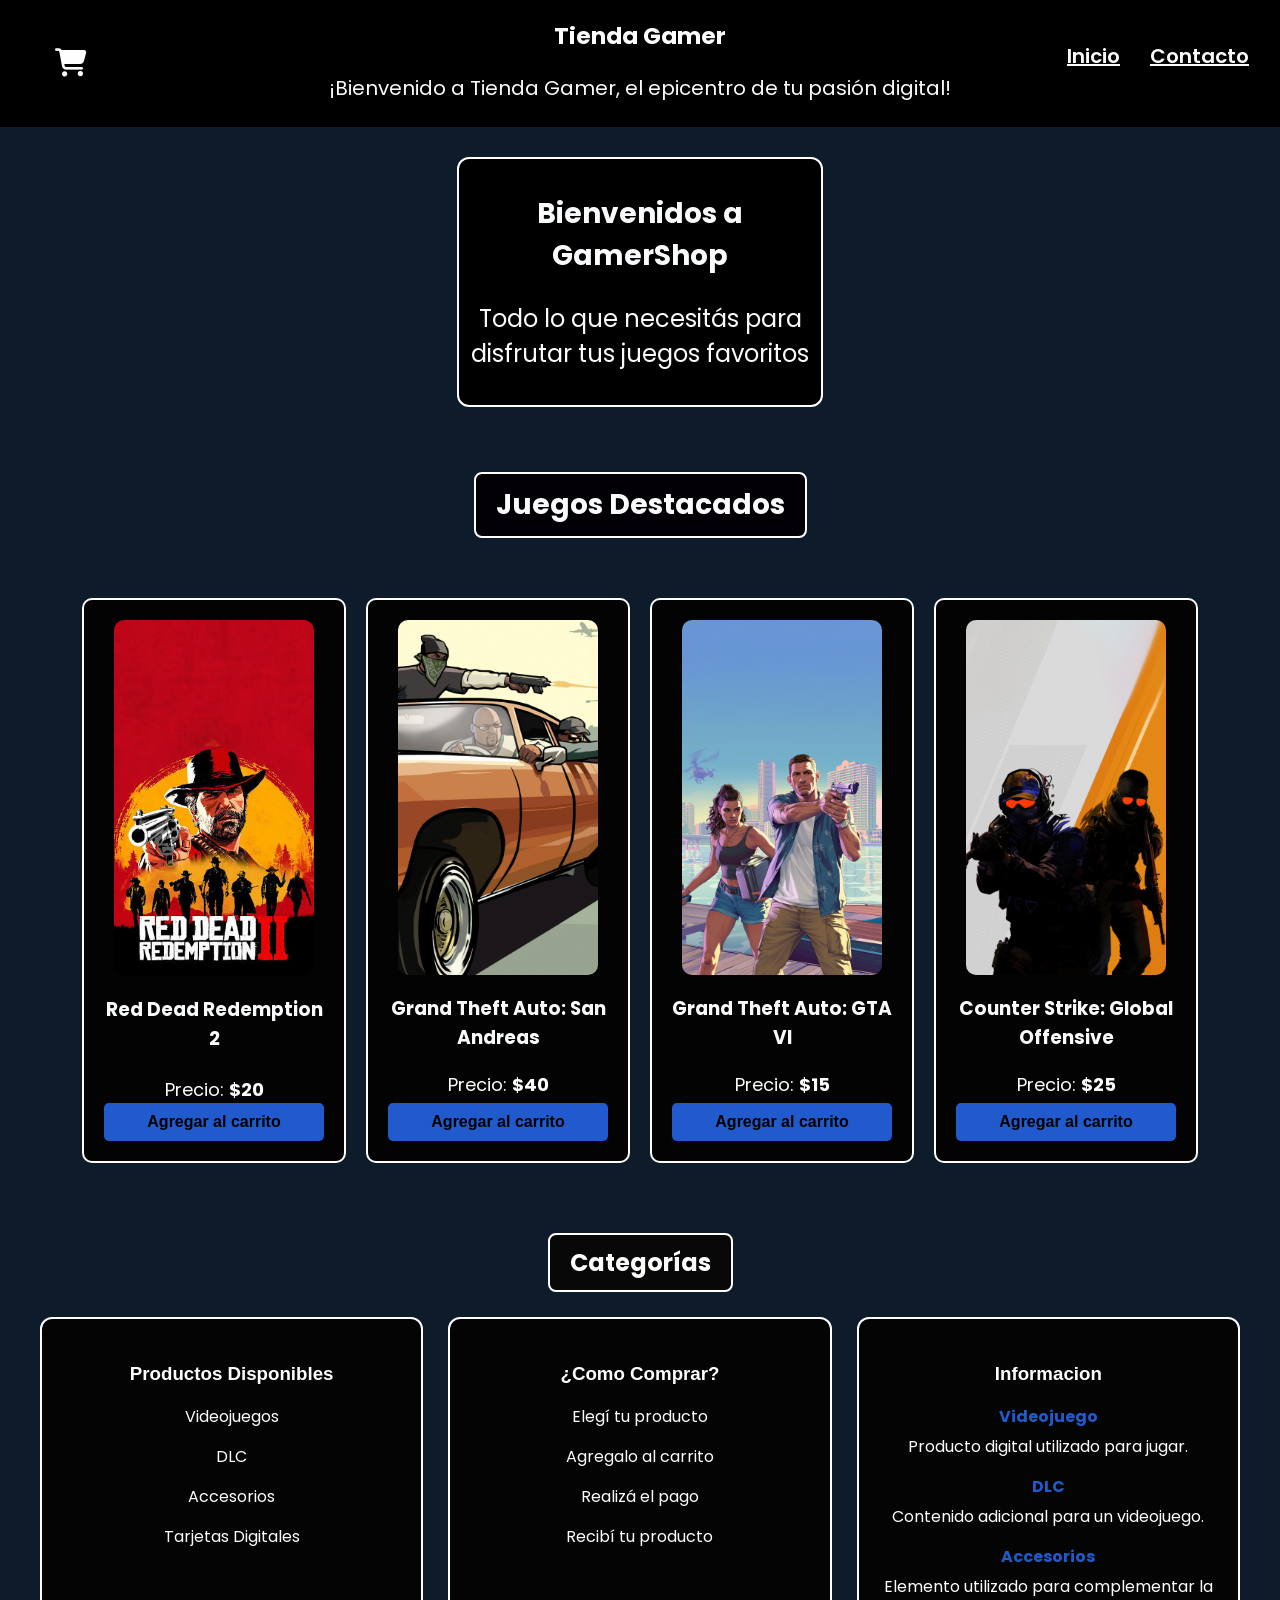
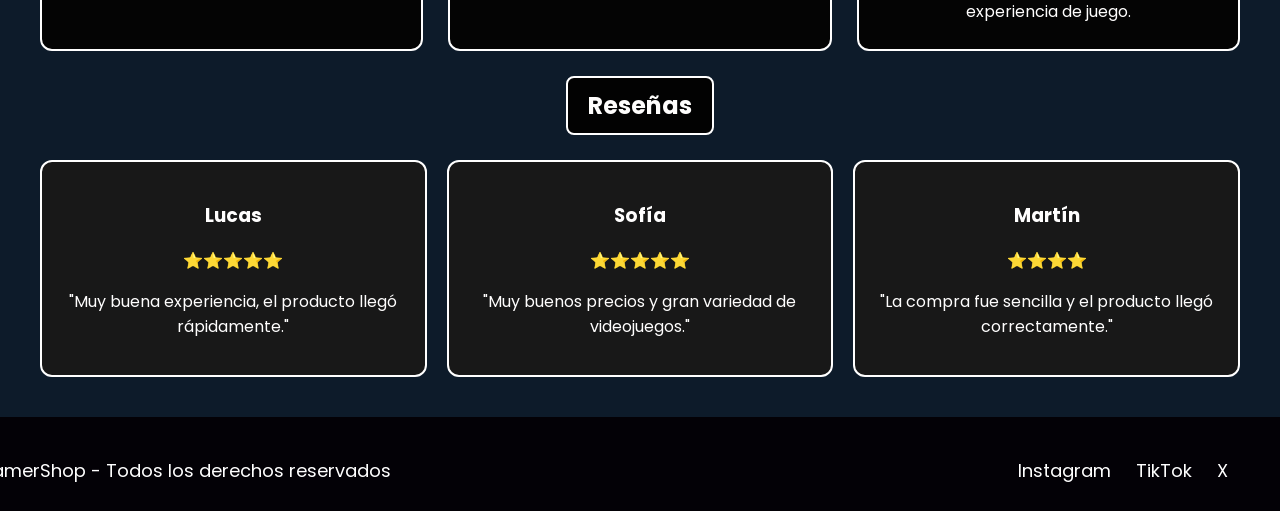
==== index.html @ 9cc8572a "Primer commit - gamer-shop" ====
<!DOCTYPE html>
<html lang="es">

<head>
    <meta charset="UTF-8">
    <title>Mi Tienda Gamer</title>

    <link rel="stylesheet" href="../css/stylos.css">

    <link rel="stylesheet" href="https://cdnjs.cloudflare.com/ajax/libs/font-awesome/6.5.2/css/all.min.css">


    <link rel="preconnect" href="https://fonts.googleapis.com">
    <link rel="preconnect" href="https://fonts.gstatic.com" crossorigin>
    <link href="https://fonts.googleapis.com/css2?family=Poppins:ital,wght@0,100;0,200;0,300;0,400;0,500;0,600;0,700;0,800;0,900;1,100;1,200;1,300;1,400;1,500;1,600;1,700;1,800;1,900&family=Roboto:ital,wght@0,100..900;1,100..900&family=Rubik:ital,wght@0,300..900;1,300..900&display=swap" rel="stylesheet">


</head>

<body>

    <div class="carrito"> 
         <i class="fa-solid fa-cart-shopping"></i> 
    </div>

    <header>
        <h1>Tienda Gamer</h1>
        <p>¡Bienvenido a Tienda Gamer, el epicentro de tu pasión digital!</p>
    </header>

    <nav>
        <ul>
            <li><a href="index.html">Inicio</a></li>
            <li><a href="/pages/contacto.html">Contacto</a></li>
        </ul>
    </nav>

    <main>
        <section>
            <div class="bienvenida">
            <h2>Bienvenidos a GamerShop</h2>
            <p>Todo lo que necesitás para disfrutar tus juegos favoritos</p>
            </div>
            <h2 class="titulo-productos">Juegos Destacados</h2>
        </section>

        <section id="productos">
            <article>
                <img src="/img/rdr2.jpeg" alt="Red Dead Redemption 2">

                <h3>Red Dead Redemption 2</h3>

                <p>Precio: <strong>$20</strong></p>

                <button>Agregar al carrito</button>
            </article>

            <article>
                <img src="/img/gtasanandreas.jpg" alt="GTA San Andreas">

                <h3>Grand Theft Auto: San Andreas</h3>

                <p>Precio: <strong>$40</strong></p>

                <button>Agregar al carrito</button>
            </article>

            <article>
                <img src="/img/GTA666.jpg" alt="Grand Theft Auto: GTA VI">

                <h3>Grand Theft Auto: GTA VI</h3>

                <p>Precio: <strong>$15</strong></p>

                <button>Agregar al carrito</button>
            </article>

            <article>
                <img src="/img/CSGO.jpg" alt="CSGO">

                <h3>Counter Strike: Global Offensive</h3>

                <p>Precio: <strong>$25</strong></p>

                <button>Agregar al carrito</button>
            </article>
        </section>

        <section class="info-tienda">

            <h2 class="titulo-categorias">Categorías</h2>

            <div class="info-contenido">

                <div class="info-card">
                    <h3>Productos Disponibles</h3>

                    <ul>
                        <li>Videojuegos</li>
                        <li>DLC</li>
                        <li>Accesorios</li>
                        <li>Tarjetas Digitales</li>
                    </ul>
                </div>
            

                <div class="info-card">
                    <h3>¿Como Comprar?</h3>

                    <ol>
                        <li>Elegí tu producto</li>
                        <li>Agregalo al carrito</li>
                        <li>Realizá el pago</li>
                        <li>Recibí tu producto</li>
                    </ol>
                </div>

                <div class="info-card">
                    <h3>Informacion</h3>
                    
                    <dl>
                        <dt>Videojuego</dt>
                        <dd>Producto digital utilizado para jugar.</dd>

                        <dt>DLC</dt>
                        <dd>Contenido adicional para un videojuego.</dd>

                        <dt>Accesorios</dt>
                        <dd>Elemento utilizado para complementar la experiencia de juego.</dd>
                    </dl>

                </div>
            </div>

                <section class="reseñas">

                <h2>Reseñas</h2>

                <div class="reseñas-contenido">

                <div class="reseña-card">
                 <h3>Lucas</h3>
                  <p>⭐⭐⭐⭐⭐</p>
                  <p>"Muy buena experiencia, el producto llegó rápidamente."</p>
               </div>

               <div class="reseña-card">
                <h3>Sofía</h3>
                  <p>⭐⭐⭐⭐⭐</p>
                  <p>"Muy buenos precios y gran variedad de videojuegos."</p>
               </div>

               <div class="reseña-card">
                <h3>Martín</h3>
                 <p>⭐⭐⭐⭐</p>
                 <p>"La compra fue sencilla y el producto llegó correctamente."</p>
               </div>

              </div>

           </section>


    </main>

        <footer>
            <p>2026 GamerShop - Todos los derechos reservados</p>

           <div class="redes-sociales">
             <a href="#">Instagram</a>
             <a href="#">TikTok</a>
             <a href="#">X</a>
           </div>
           
        </footer>

</body>

</html>
---- css/stylos.css ----
body{
    background-color: #0D1B2A;
    color: rgb(255, 254, 254);
    font-family: "Poppins",sans-serif;
    margin: 0px;
    border-radius: 5px;
}

header{
    background-color: #000000;
    text-align: center;
    border: 4px solid rgb(0, 0, 0);
    padding: 0px;
}

header h1{
    color: #fefeff;
    font-family: "Poppins",sans-serif;
    font-size: 23px;
    font-weight: bold;
}


header p{
    color: #fafbfc;
    font-size: 20px;
    font-family: "Poppins",sans-serif;
}

nav{
    padding: 15px;
    position: absolute;
    top: 10px;
    right: 1px;

}

nav ul{
    display: flex;
    justify-content: flex-end;
    text-align: center;
}

nav li{
    display: inline-block;
    margin: 0 15px;
}
nav a{
    font-family: "Poppins",sans-serif;
    font-weight: 600;
    color: #fcfcfd;
    font-size: 20px;
    top: 43px;
}

main{
    padding: 40px;
}

main section:first-child {
    text-align: center;
}

main section:first-child h2{
    color: #fafbfc;
    font-size: 28px;
    font-weight: bold;
    font-family: "Poppins",sans-serif;
}

main section:first-child p{
    font-size: 24px;
    color: rgb(252, 250, 250);
    font-family: "Poppins",sans-serif;
}

main section:first-child {
    padding: 30px;
}

main section:nth-child(2) {
    padding: 30px;
}

main section:nth-child(2) h2{
    color: #101010;
    font-size: 28px;
    position: relative;
}

main section:nth-child(2) article{
    background-color: #030303;
    padding: 20px;
    text-align: center;
    width: 220px;
    border-radius: 10px;
    display: flex;
    flex-direction: column;
    border: 2px solid white;
}

main section:nth-child(2) article img{
    width: 200px;
    display: block;
    margin: auto;
    border-radius: 10px;
}

main section:nth-child(2){
    display: flex;
    justify-content: center;
    gap: 20px;
    flex-wrap: wrap;
}

main section:nth-child(2) article h3{
    color: #fafbfc;
}

main section:nth-child(2) article p{
    font-size: 18px;
    margin-top: auto;
    margin-bottom: 5px;
}

main section:nth-child(2) article button{
    background-color: #215acd;
    font-size: 16px;
    font-weight: bold;
    padding: 10px;
    border-radius: 5px;
    cursor: pointer;
    border: none;
    margin-top: auto;
}

main section:nth-child(3) h2{
    color: #fefdfc;
    
}

main section:nth-child(3) ul{
    font-size: 16px;
    font-family: "Poppins",sans-serif;
}

main section:nth-child(3) ol{
    font-size: 16px;
    font-family: "Poppins",sans-serif;
}

main section:nth-child(3) dl{
    font-size: 16px;
    font-family: "Poppins",sans-serif;
}

main section:nth-child(3) dt{
    font-weight: bold;
    color: #215acd;
    font-family: "Poppins",sans-serif;
}

main section:nth-child(3) dd{
    font-family: "Poppins",sans-serif;
}

footer{
    background-color: #030106;
    text-align: center;
    padding: 2px;
    font-family: "Poppins",sans-serif;
}

footer p{
    color: white;
    font-size: 18px;
    visibility: visible;
    font-family: "Poppins",sans-serif;
    position: relative;
    top: 20px;
    left: -481px;
}

main section:nth-child(2) article button:hover{
    background-color: #ffffff;
}

.info-tienda {
    margin-top: 40px;
}

.titulo-categorias {
    background-color: #080808;
    padding: 10px 20px;
    width: fit-content;
    margin: 0 auto 25px;
    border-radius: 8px;
    text-align: center;
    margin-bottom: 25px;
    font-family: "Poppins",sans-serif;
    border: 2px solid white;
}

.info-contenido {
    display: flex;
    justify-content: center;
    gap: 25px;
}

.info-card{
    flex: 1;
    padding: 20px;
    text-align: center;
    font-family: Arial, Helvetica, sans-serif;
}

.info-card{
    background-color: #040404;
    border-radius: 12px;
    padding: 25px;
    min-height: 200px;
    border: 2px solid white;
}

.carrito {
    position: absolute;
    top: 43px;
    left: 55px;
    font-size: 28px;
    color: rgb(254, 254, 254);
    font-family: "Poppins",sans-serif;
}

.info-card ul,
.info-card ol{
    list-style: none;
    padding: 0%;
}

.info-card dl{
    margin: 0%;
}

.info-card dt{
    font-weight: bold;
    margin-top: 15px;
}

.info-card dd{
    margin: 5px 0 0;
}

.bienvenida {
    background-color: black;
    padding: 10px;
    border-radius: 12px;
    width: 30%;
    margin: 0 auto;
    position: relative;
    top: -40px;
    font-family: "Poppins",sans-serif;
    border: 2px solid white;
}

.titulo-productos {
    background-color: #020005;
    padding: 10px 20px;
    width: fit-content;
    margin: 25px auto 0;
    border-radius: 8px;
    font-family: "Poppins",sans-serif;
    border: 2px solid white;
}

main section:nth-child(3) li{
    margin-bottom: 15px;
}

main section:nth-child(2) article:first-child p{
    position: relative;
    top: 5px;
}

.redes-sociales {
    bottom: 20px;
    right: 25px;
    display: flex;
    gap: 25px;
    justify-content: flex-end;
    position: relative;
    top: -40px;
}

.redes-sociales a {
    color: white;
    font-size: 18px;
    text-decoration: none;
    position: relative;
    top: 15px;
    right: 25px
}

.reseñas-contenido {
    display: grid;
    grid-template-columns: repeat(3,1fr);
    gap: 20px;
}

.reseña-card {
    background-color: #181818;
    border: 2px solid white;
    border-radius: 12px;
    padding: 20px;
    text-align: center;
}

.reseñas h2 {
    background-color: #020202;
    padding: 10px 20px;
    width: fit-content;
    margin: 25px auto;
    border-radius: 8px;
    text-align: center;
    font-family: "Poppins", sans-serif;
    border: 2px solid white;
}

.reseñas {
    margin-top: 20px;
}

@media (max-width: 600px) {

    form {
        width: 80%;
        padding: 20px;
    }

}

form {
    background-color: #060506;
    width: 380px;
    margin: 20px auto;
    padding: 35px;
    border-radius: 8px;
    top: 30px;
    position: relative;
    border: 2px solid white;
}

form label {
    display: block;
    margin-bottom: 8px;
    font-weight: bold;
}

form input,
form textarea {
    width: 100%;
    box-sizing: border-box;
    padding: 10px;
    margin-bottom: 18px;
    border: none;
    border-radius: 3px;
    resize: none;
}

.titulo-contacto{
    background-color: #000000;
    padding: 8px;
    width: 150px;
    right: -675px;
    border-radius: 5px;
    text-align: center;
    font-family: "Poppins", sans-serif;
    font-size: 30px;
    position: relative;
    top: 15px;
    border: 2px solid white;
}

.barra-contacto {
    width: 100%;
    height: 120px;
    background-color: black;
}

.contacto {
    font-family: "Poppins",sans-serif;
}

.carrito-contacto {
    position: absolute;
    left: 55px;
    top: 43px;
    font-size: 28px;
    color: white;
}

.nombre-tienda {
    text-align: center;
    color: white;
    font-family: "Poppins", sans-serif;
    font-size: 33px;
}

.boton-enviar {
    color: #000000;
    background-color: #215acd;
    border: 2px solid rgb(5, 5, 5);
    font-family: "Poppins", sans-serif;
    display: block;
    margin: 0 auto;
    border-radius: 8px;
    font-size: 20px;
    font-weight: bold;
}

.boton-enviar:hover {
    background-color: white;
    cursor: pointer;
    font-family: "Poppins", sans-serif;
}

.footer-contacto {
    background-color: black;
    text-align: center;
    padding: 1px;
    margin-top: 150px;
    font-size: 18px;
    top: -35px;
}

.redes-contacto {
    display: flex;
    justify-content: flex-end;
    gap: 25px;
    position: relative;
    top: -28px;
    left: -55px;
}

.redes-contacto a {
    color: white;
    text-decoration: none;
    font-family: "Poppins", sans-serif;
    font-size: 18px;
}
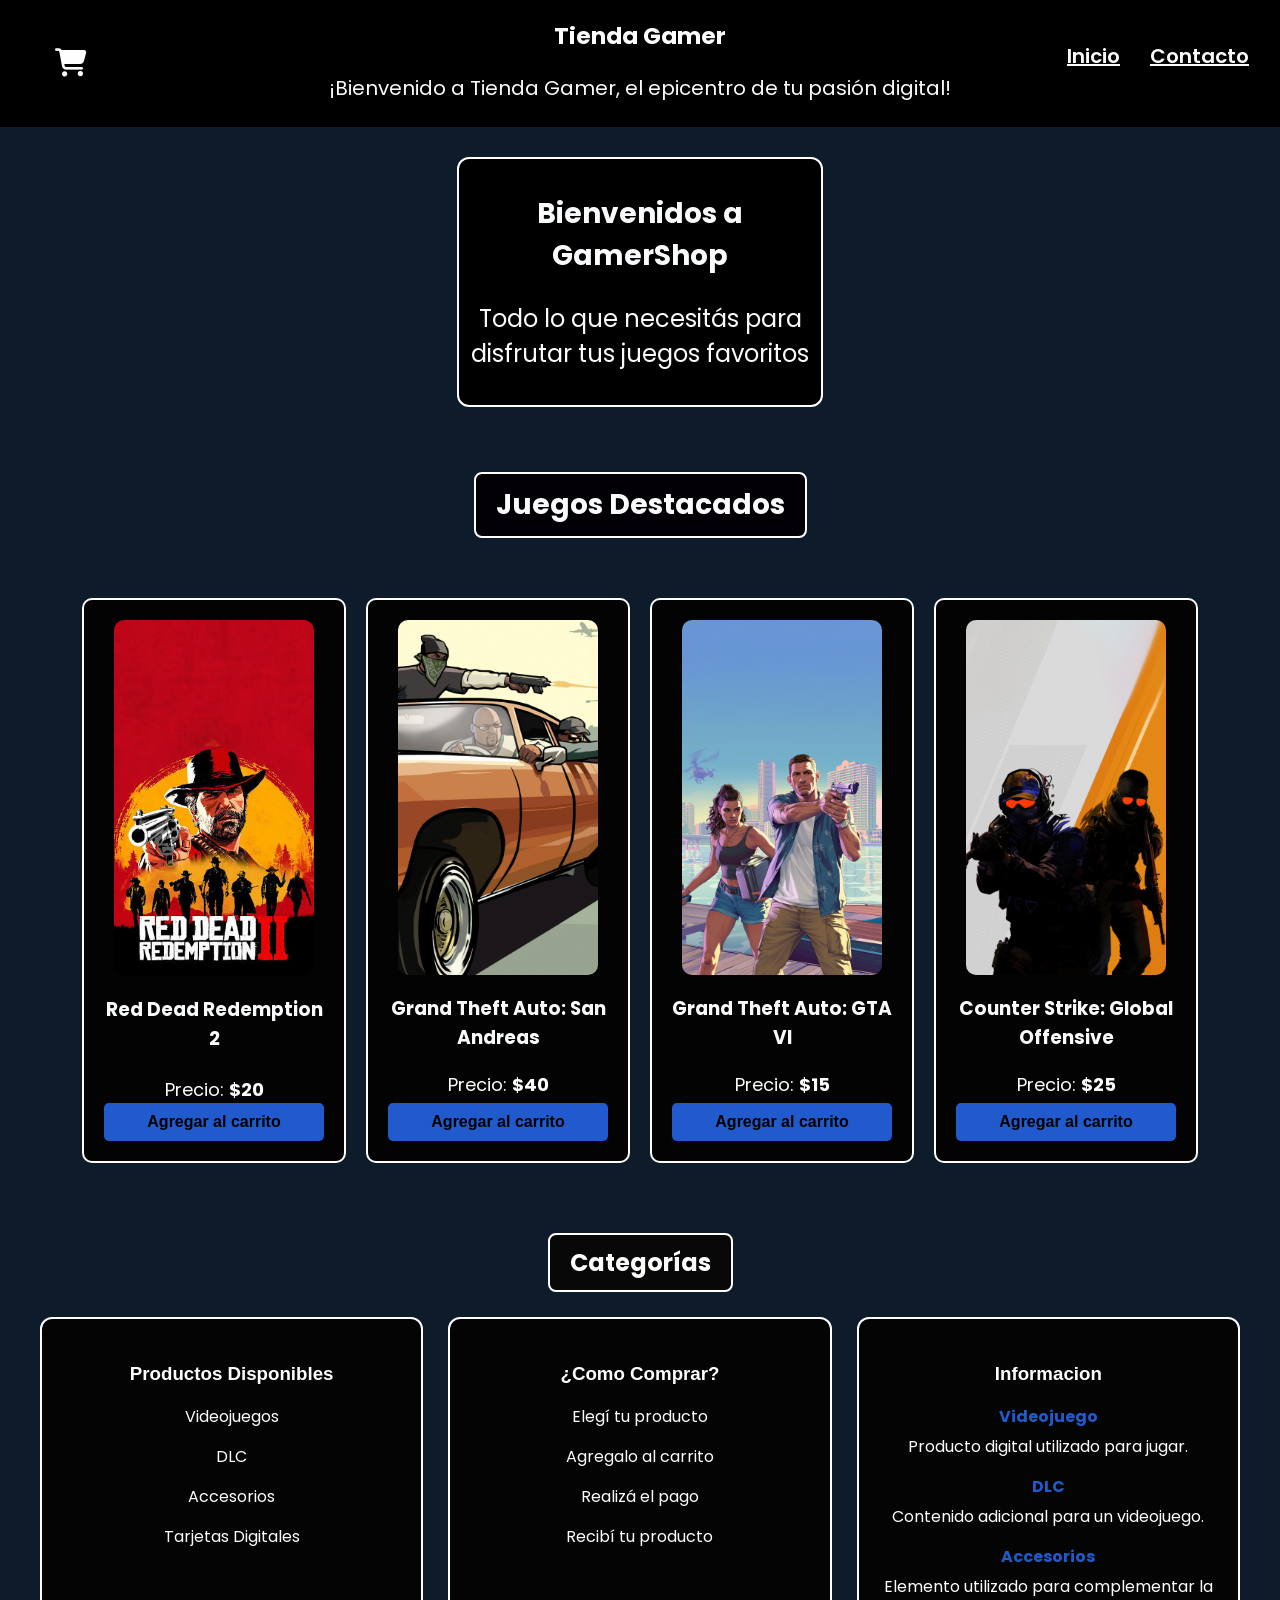
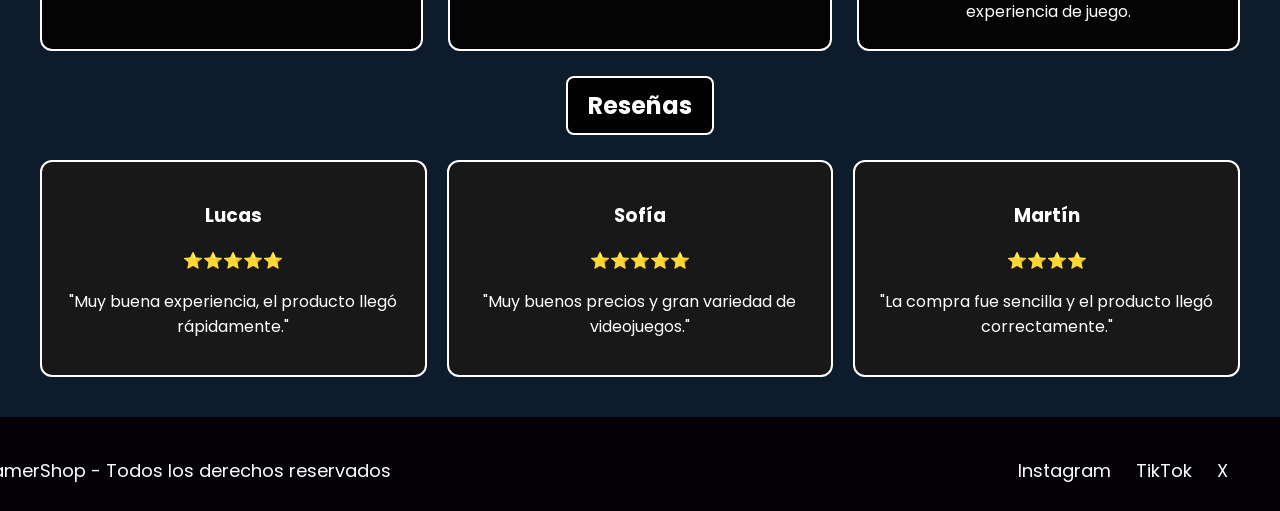
==== commit bb142830: "Corregir enlaces y rutas relativas" ====
--- a/index.html
+++ b/index.html
@@ -3,18 +3,16 @@
 
 <head>
     <meta charset="UTF-8">
+    <meta name="viewport" content="width=device-width, initial-scale=1.0">
     <title>Mi Tienda Gamer</title>
 
-    <link rel="stylesheet" href="../css/stylos.css">
+    <link rel="stylesheet" href="css/stylos.css">
 
     <link rel="stylesheet" href="https://cdnjs.cloudflare.com/ajax/libs/font-awesome/6.5.2/css/all.min.css">
-
 
     <link rel="preconnect" href="https://fonts.googleapis.com">
     <link rel="preconnect" href="https://fonts.gstatic.com" crossorigin>
     <link href="https://fonts.googleapis.com/css2?family=Poppins:ital,wght@0,100;0,200;0,300;0,400;0,500;0,600;0,700;0,800;0,900;1,100;1,200;1,300;1,400;1,500;1,600;1,700;1,800;1,900&family=Roboto:ital,wght@0,100..900;1,100..900&family=Rubik:ital,wght@0,300..900;1,300..900&display=swap" rel="stylesheet">
-
-
 </head>
 
 <body>
@@ -31,70 +29,55 @@
     <nav>
         <ul>
             <li><a href="index.html">Inicio</a></li>
-            <li><a href="/pages/contacto.html">Contacto</a></li>
+            <li><a href="pages/contacto.html">Contacto</a></li>
         </ul>
     </nav>
 
     <main>
         <section>
             <div class="bienvenida">
-            <h2>Bienvenidos a GamerShop</h2>
-            <p>Todo lo que necesitás para disfrutar tus juegos favoritos</p>
+                <h2>Bienvenidos a GamerShop</h2>
+                <p>Todo lo que necesitás para disfrutar tus juegos favoritos</p>
             </div>
             <h2 class="titulo-productos">Juegos Destacados</h2>
         </section>
 
         <section id="productos">
             <article>
-                <img src="/img/rdr2.jpeg" alt="Red Dead Redemption 2">
-
+                <img src="img/rdr2.jpeg" alt="Red Dead Redemption 2">
                 <h3>Red Dead Redemption 2</h3>
-
                 <p>Precio: <strong>$20</strong></p>
-
                 <button>Agregar al carrito</button>
             </article>
 
             <article>
-                <img src="/img/gtasanandreas.jpg" alt="GTA San Andreas">
-
+                <img src="img/gtasanandreas.jpg" alt="GTA San Andreas">
                 <h3>Grand Theft Auto: San Andreas</h3>
-
                 <p>Precio: <strong>$40</strong></p>
-
                 <button>Agregar al carrito</button>
             </article>
 
             <article>
-                <img src="/img/GTA666.jpg" alt="Grand Theft Auto: GTA VI">
-
+                <img src="img/GTA666.jpg" alt="Grand Theft Auto: GTA VI">
                 <h3>Grand Theft Auto: GTA VI</h3>
-
                 <p>Precio: <strong>$15</strong></p>
-
                 <button>Agregar al carrito</button>
             </article>
 
             <article>
-                <img src="/img/CSGO.jpg" alt="CSGO">
-
+                <img src="img/CSGO.jpg" alt="CSGO">
                 <h3>Counter Strike: Global Offensive</h3>
-
                 <p>Precio: <strong>$25</strong></p>
-
                 <button>Agregar al carrito</button>
             </article>
         </section>
 
         <section class="info-tienda">
-
             <h2 class="titulo-categorias">Categorías</h2>
 
             <div class="info-contenido">
-
                 <div class="info-card">
                     <h3>Productos Disponibles</h3>
-
                     <ul>
                         <li>Videojuegos</li>
                         <li>DLC</li>
@@ -102,11 +85,9 @@
                         <li>Tarjetas Digitales</li>
                     </ul>
                 </div>
-            
 
                 <div class="info-card">
                     <h3>¿Como Comprar?</h3>
-
                     <ol>
                         <li>Elegí tu producto</li>
                         <li>Agregalo al carrito</li>
@@ -117,64 +98,53 @@
 
                 <div class="info-card">
                     <h3>Informacion</h3>
-                    
                     <dl>
                         <dt>Videojuego</dt>
                         <dd>Producto digital utilizado para jugar.</dd>
-
                         <dt>DLC</dt>
                         <dd>Contenido adicional para un videojuego.</dd>
-
                         <dt>Accesorios</dt>
                         <dd>Elemento utilizado para complementar la experiencia de juego.</dd>
                     </dl>
-
                 </div>
             </div>
+        </section>
 
-                <section class="reseñas">
+        <section class="reseñas">
+            <h2>Reseñas</h2>
 
-                <h2>Reseñas</h2>
-
-                <div class="reseñas-contenido">
+            <div class="reseñas-contenido">
+                <div class="reseña-card">
+                    <h3>Lucas</h3>
+                    <p>⭐⭐⭐⭐⭐</p>
+                    <p>"Muy buena experiencia, el producto llegó rápidamente."</p>
+                </div>
 
                 <div class="reseña-card">
-                 <h3>Lucas</h3>
-                  <p>⭐⭐⭐⭐⭐</p>
-                  <p>"Muy buena experiencia, el producto llegó rápidamente."</p>
-               </div>
+                    <h3>Sofía</h3>
+                    <p>⭐⭐⭐⭐⭐</p>
+                    <p>"Muy buenos precios y gran variedad de videojuegos."</p>
+                </div>
 
-               <div class="reseña-card">
-                <h3>Sofía</h3>
-                  <p>⭐⭐⭐⭐⭐</p>
-                  <p>"Muy buenos precios y gran variedad de videojuegos."</p>
-               </div>
-
-               <div class="reseña-card">
-                <h3>Martín</h3>
-                 <p>⭐⭐⭐⭐</p>
-                 <p>"La compra fue sencilla y el producto llegó correctamente."</p>
-               </div>
-
-              </div>
-
-           </section>
-
-
+                <div class="reseña-card">
+                    <h3>Martín</h3>
+                    <p>⭐⭐⭐⭐</p>
+                    <p>"La compra fue sencilla y el producto llegó correctamente."</p>
+                </div>
+            </div>
+        </section>
     </main>
 
-        <footer>
-            <p>2026 GamerShop - Todos los derechos reservados</p>
-
-           <div class="redes-sociales">
-             <a href="#">Instagram</a>
-             <a href="#">TikTok</a>
-             <a href="#">X</a>
-           </div>
-           
-        </footer>
+    <footer>
+        <p>2026 GamerShop - Todos los derechos reservados</p>
+        <div class="redes-sociales">
+            <a href="#">Instagram</a>
+            <a href="#">TikTok</a>
+            <a href="#">X</a>
+        </div>
+    </footer>
 
 </body>
 
-</html>      
+</html>
          
